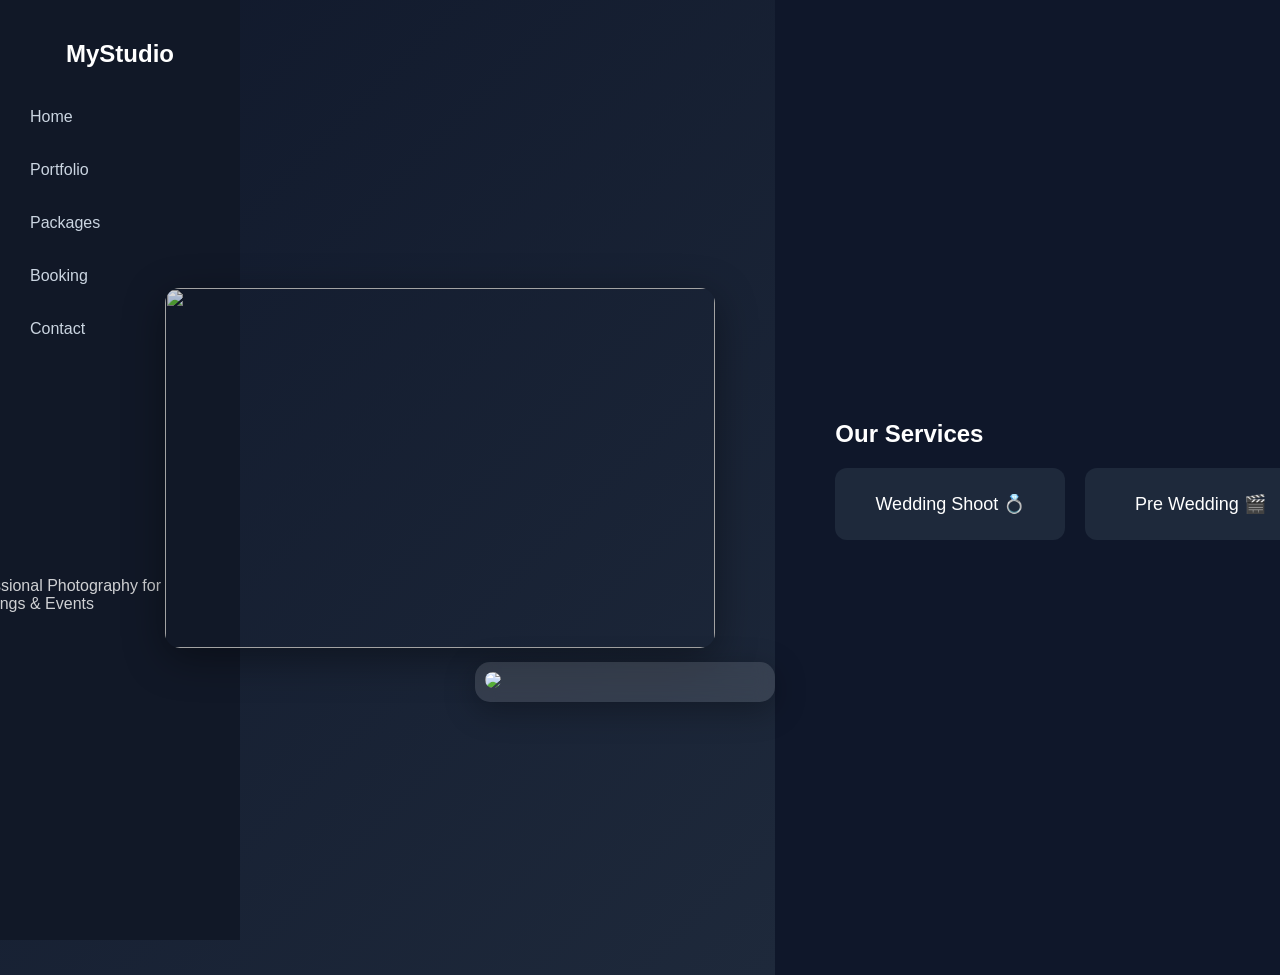
==== index.html @ eaa0087e "website entire code" ====
<!doctype html>
<html lang="en">
  <head>
    <meta charset="UTF-8" />
    <title>My Studio</title>
    <meta name="viewport" content="width=device-width, initial-scale=1.0" />

    <link rel="stylesheet" href="style.css" />
  </head>
  <body>
    <!-- SIDEBAR -->
    <div class="sidebar">
      <h2>MyStudio</h2>
      <a href="#">Home</a>
      <a href="portfolio.html">Portfolio</a>
      <a href="packages.html">Packages</a>
      <a href="booking.html">Booking</a>
      <a href="contact.html">Contact</a>
    </div>

    <!-- MAIN -->
    <div class="main">
      <!-- HERO -->
      <section class="hero">
        <div class="hero-text">
          <h1>Capture Your Moments <span>📸</span></h1>
          <p>Professional Photography for Weddings & Events</p>
          <a href="booking.html" class="btn">Book Now</a>
        </div>

        <div class="hero-images">
          <img
            src="https://images.unsplash.com/photo-1529636798458-92182e662485"
            class="big-img"
          />

          <div class="glass-card">
            <img
              src="https://images.unsplash.com/photo-1505009258425-11e3f2e6b7d7"
              class="small-img"
            />
          </div>
        </div>
      </section>

      <!-- SERVICES -->
      <section class="services">
        <h2>Our Services</h2>

        <div class="service-box">
          <div class="card">Wedding Shoot 💍</div>
          <div class="card">Pre Wedding 🎬</div>
          <div class="card">Events 🎉</div>
        </div>
      </section>
    </div>
  </body>
</html>
---- style.css ----
:root {
  margin: 0;
  font-family: Poppins;
  background: var(--bg);
  color: white;
}

.sidebar {
  width: 220px;
  height: 100vh;
  position: fixed;
  background: #020617;
  padding: 20px;
}

.sidebar a {
  display: block;
  color: #94a3b8;
  margin: 10px 0;
  text-decoration: none;
}

.sidebar a:hover {
  color: white;
}

.main {
  margin-left: 220px;
  padding: 30px;
}

.hero {
  height: 80vh;
  background: url("https://images.unsplash.com/photo-1519741497674-611481863552")
    center/cover;
  display: flex;
  align-items: center;
  justify-content: center;
}

.section-title {
  border-left: 4px solid var(--primary);
  padding-left: 10px;
}

.gallery {
  display: grid;
  grid-template-columns: repeat(auto-fit, minmax(250px, 1fr));
  gap: 15px;
}

.gallery img {
  width: 100%;
  border-radius: 10px;
}

.packages {
  display: grid;
  grid-template-columns: repeat(auto-fit, minmax(200px, 1fr));
  gap: 20px;
}

.card {
  background: rgba(255, 255, 255, 0.05);
  padding: 20px;
  border-radius: 10px;
}

input,
button {
  width: 100%;
  padding: 10px;
  margin: 10px 0;
}

button {
  background: var(--primary);
  border: none;
  color: white;
}
.booking-form,
.contact-box {
  max-width: 500px;
  margin-top: 20px;
}

textarea {
  width: 100%;
  padding: 10px;
  margin: 10px 0;
}

.btn {
  display: inline-block;
  background: #0ea5e9;
  padding: 10px 15px;
  color: white;
  text-decoration: none;
  border-radius: 5px;
}
/* Center content */
.main {
  margin-left: 220px;
  display: flex;
  justify-content: center;
  align-items: center;
  height: 100vh;
}

/* Form Card */
.form-container {
  background: rgba(255, 255, 255, 0.05);
  backdrop-filter: blur(10px);
  padding: 30px;
  border-radius: 15px;
  width: 400px;
  box-shadow: 0 0 30px rgba(0, 0, 0, 0.5);
}

.form-container h2 {
  text-align: center;
  margin-bottom: 20px;
}

/* Inputs */
.input-group {
  margin-bottom: 15px;
}

.input-group label {
  font-size: 14px;
  color: #94a3b8;
}

input,
textarea {
  width: 100%;
  padding: 12px;
  border: none;
  border-radius: 8px;
  background: rgba(255, 255, 255, 0.08);
  color: black;
  margin-top: 5px;
  outline: none;
}

/* Button */
button {
  width: 100%;
  padding: 12px;
  background: linear-gradient(45deg, #0ea5e9, #3b82f6);
  border: none;
  border-radius: 8px;
  color: white;
  font-weight: bold;
  cursor: pointer;
  transition: 0.3s;
}

button:hover {
  transform: scale(1.05);
  box-shadow: 0 0 10px #0ea5e9;
}
body {
  margin: 0;
  font-family: Arial;
  background: linear-gradient(135deg, #0f172a, #1e293b);
  color: white;
}

/* SIDEBAR */
.sidebar {
  width: 200px;
  height: 100vh;
  position: fixed;
  background: #111;
  padding: 20px;
}

.sidebar h2 {
  text-align: center;
}

.sidebar a {
  display: block;
  color: white;
  padding: 10px;
  text-decoration: none;
}

.sidebar a:hover {
  background: #333;
}

/* MAIN */
.main {
  margin-left: 220px;
  padding: 20px;
}

/* HERO */
.contact-hero {
  text-align: center;
  padding: 50px 20px;
}

.contact-hero h1 {
  font-size: 36px;
}

/* CONTAINER */
.contact-container {
  max-width: 1000px;
  margin: auto;
  display: grid;
  grid-template-columns: 1fr 1fr;
  gap: 30px;
  animation: fadeUp 0.8s ease;
}

/* CARDS */
.contact-left,
.contact-right {
  background: rgba(255, 255, 255, 0.05);
  padding: 30px;
  border-radius: 15px;
  backdrop-filter: blur(10px);
  transition: 0.3s;
}

.contact-left:hover,
.contact-right:hover {
  transform: translateY(-10px);
}

/* ITEMS */
.contact-item {
  display: flex;
  align-items: center;
  margin: 15px 0;
}

.contact-item i {
  margin-right: 10px;
}

/* SOCIAL */
.social a {
  margin-right: 10px;
  font-size: 20px;
  color: white;
}

/* FORM */
.contact-right input,
.contact-right textarea {
  width: 100%;
  padding: 12px;
  margin: 10px 0;
  border-radius: 8px;
  border: none;
}

.contact-right button {
  width: 100%;
  padding: 12px;
  background: #3b82f6;
  border: none;
  color: white;
  border-radius: 8px;
  cursor: pointer;
}

/* MAP */
.map iframe {
  width: 100%;
  height: 300px;
  margin-top: 30px;
  border: none;
  border-radius: 10px;
}

/* FOOTER */
.footer {
  text-align: center;
  margin-top: 20px;
  padding: 10px;
}

/* FLOAT BUTTONS */
.call-btn,
.whatsapp-btn {
  position: fixed;
  right: 20px;
  padding: 15px;
  border-radius: 50%;
  color: white;
}

.call-btn {
  bottom: 90px;
  background: blue;
}

.whatsapp-btn {
  bottom: 20px;
  background: green;
}

/* ANIMATION */
@keyframes fadeUp {
  from {
    opacity: 0;
    transform: translateY(40px);
  }
  to {
    opacity: 1;
    transform: translateY(0);
  }
}
/* GLOBAL */
body {
  margin: 0;
  font-family: Arial, sans-serif;
  background: #0f172a;
  color: white;
  display: flex;
}

/* SIDEBAR */
.sidebar {
  width: 200px;
  background: #111827;
  height: 100vh;
  padding: 20px;
  position: fixed;
}

.sidebar h2 {
  margin-bottom: 30px;
}

.sidebar a {
  display: block;
  text-decoration: none;
  color: #cbd5e1;
  margin: 15px 0;
  padding: 10px;
  border-radius: 6px;
  transition: 0.3s;
}

.sidebar a:hover {
  background: #1e293b;
  color: #fff;
}

.main {
  margin-left: 200px;
  width: calc(100% - 200px);
}

/* HERO */
.hero {
  display: flex;
  justify-content: space-between;
  align-items: center;
  padding: 100px 60px;
  height: 90vh;
  background: linear-gradient(135deg, #0f172a, #1e293b);
}

.hero-text h1 {
  font-size: 48px;
  font-weight: bold;
  line-height: 1.2;
}

.hero-text p {
  margin: 15px 0;
  opacity: 0.8;
}

.btn {
  display: inline-block;
  background: #2563eb;
  padding: 12px 28px;
  color: white;
  border-radius: 6px;
  text-decoration: none;
  font-size: 18px;
  transition: 0.3s;
}

.btn:hover {
  background: #1d4ed8;
  transform: scale(1.05);
}

/* HERO IMAGES */
.hero-images {
  position: relative;
}

.big-img {
  width: 550px;
  height: 360px;
  object-fit: cover;
  border-radius: 15px;
  filter: brightness(0.85);
  box-shadow: 0 10px 40px rgba(0, 0, 0, 0.4);
}

/* GLASS FLOATING CARD */
.glass-card {
  width: 280px;
  padding: 10px;
  position: absolute;
  right: -60px;
  bottom: -50px;

  background: rgba(255, 255, 255, 0.12);
  backdrop-filter: blur(10px);

  border-radius: 15px;
  box-shadow: 0 8px 32px rgba(0, 0, 0, 0.3);

  animation: float 4s ease-in-out infinite;
}

.small-img {
  width: 100%;
  border-radius: 12px;
}

/* FLOAT ANIMATION */
@keyframes float {
  0% {
    transform: translateY(0px);
  }
  50% {
    transform: translateY(-12px);
  }
  100% {
    transform: translateY(0px);
  }
}

/* SERVICES */
.services {
  padding: 60px;
}

.services h2 {
  margin-bottom: 20px;
}

.service-box {
  display: flex;
  gap: 20px;
}

.card {
  background: #1e293b;
  padding: 25px;
  width: 180px;
  text-align: center;
  border-radius: 12px;
  font-size: 18px;
  transition: 0.3s;
}

.card:hover {
  background: #334155;
  transform: translateY(-6px);
}

/* MOBILE RESPONSIVE */
@media (max-width: 900px) {
  .hero {
    flex-direction: column;
    text-align: center;
    height: auto;
  }

  .hero-images {
    margin-top: 40px;
  }

  .big-img {
    width: 100%;
  }

  .glass-card {
    left: 0;
    right: 0;
    margin: auto;
  }

  .service-box {
    flex-direction: column;
  }
}
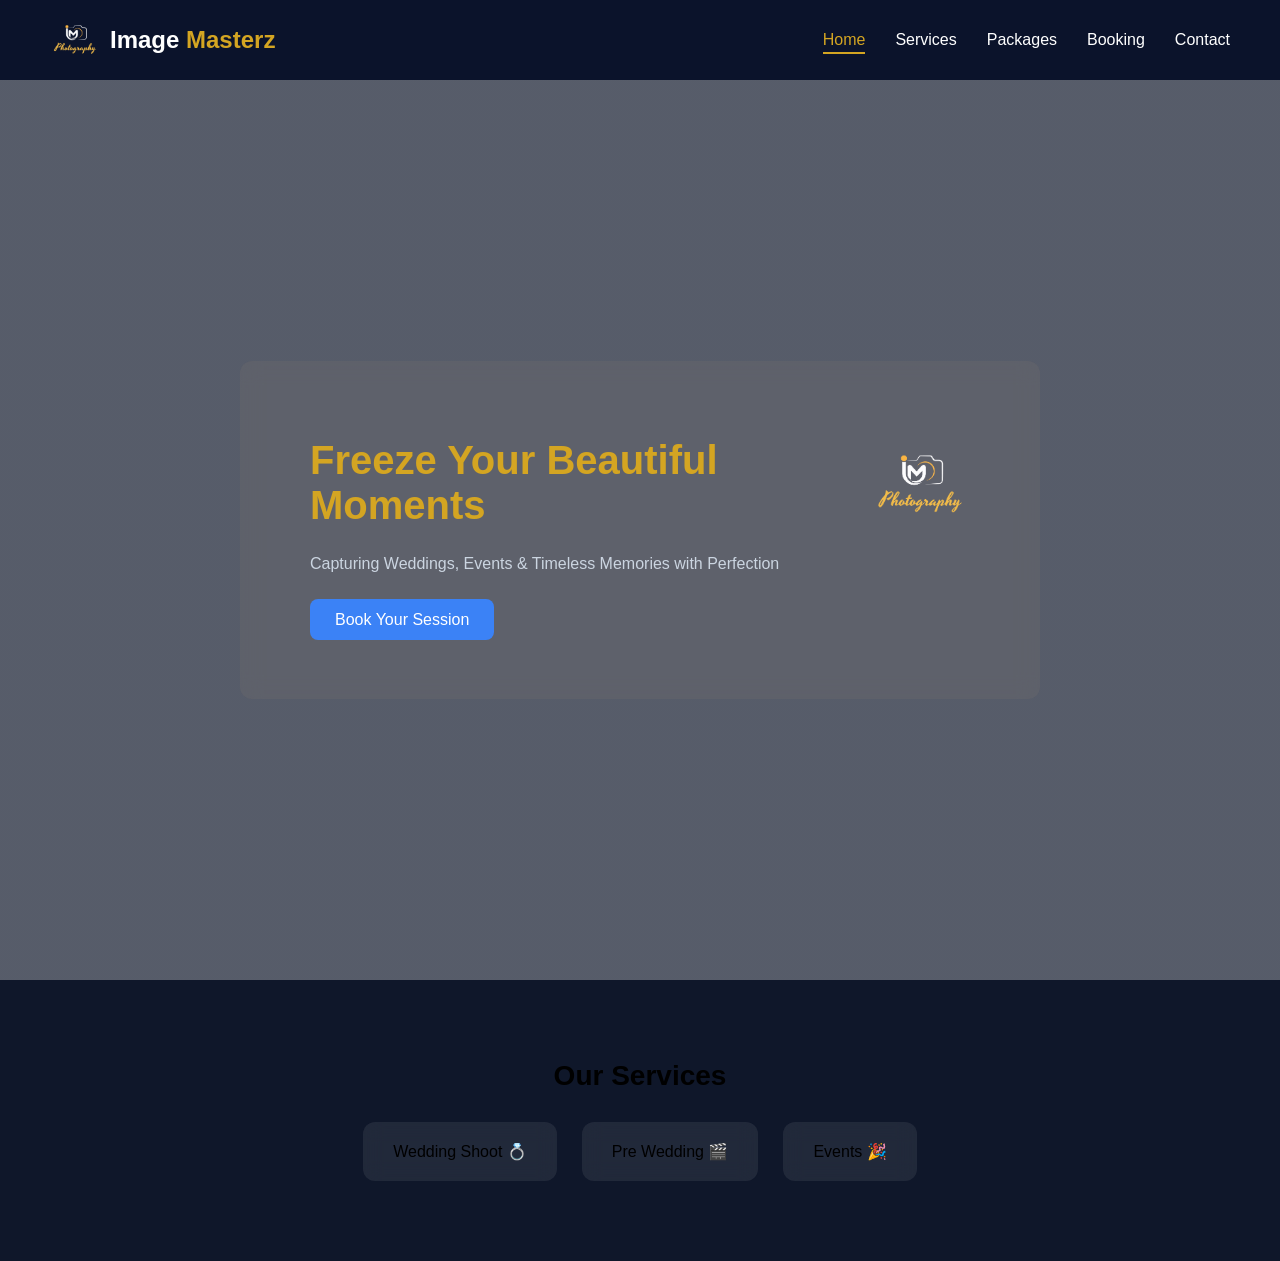
==== commit 73e92119: "first commit" ====
--- a/index.html
+++ b/index.html
@@ -2,57 +2,60 @@
 <html lang="en">
   <head>
     <meta charset="UTF-8" />
-    <title>My Studio</title>
+    <title>Image Masterz</title>
+    <link rel="icon" type="image/png" sizes="32x32" href="image/logo2.png">
     <meta name="viewport" content="width=device-width, initial-scale=1.0" />
+    <link rel="stylesheet" href="index.css" />
+  </head>
 
-    <link rel="stylesheet" href="style.css" />
-  </head>
   <body>
-    <!-- SIDEBAR -->
-    <div class="sidebar">
-      <h2>MyStudio</h2>
-      <a href="#">Home</a>
-      <a href="portfolio.html">Portfolio</a>
-      <a href="packages.html">Packages</a>
-      <a href="booking.html">Booking</a>
-      <a href="contact.html">Contact</a>
-    </div>
+    <!-- HEADER -->
+    <header class="navbar">
 
-    <!-- MAIN -->
-    <div class="main">
-      <!-- HERO -->
-      <section class="hero">
-        <div class="hero-text">
-          <h1>Capture Your Moments <span>📸</span></h1>
-          <p>Professional Photography for Weddings & Events</p>
-          <a href="booking.html" class="btn">Book Now</a>
-        </div>
+  <!-- LOGO -->
+  <div class="logo">
+    <img src="image/logo2.png" alt="logo">
+    <h2>Image <span>Masterz</span></h2>
+  </div>
 
-        <div class="hero-images">
-          <img
-            src="https://images.unsplash.com/photo-1529636798458-92182e662485"
-            class="big-img"
-          />
+  <!-- NAV MENU -->
+  <nav class="nav-menu">
+    <a href="#" class="active">Home</a>
+    <a href="Services.html">Services</a>
+    <a href="packages.html">Packages</a>
+    <a href="booking.html">Booking</a>
+    <a href="contact.html">Contact</a>
+  </nav>
 
-          <div class="glass-card">
-            <img
-              src="https://images.unsplash.com/photo-1505009258425-11e3f2e6b7d7"
-              class="small-img"
-            />
-          </div>
-        </div>
-      </section>
+</header>
 
-      <!-- SERVICES -->
-      <section class="services">
-        <h2>Our Services</h2>
+      <!-- <div class="nav-right">
+        <a href="#" class="book-btn">Book Now</a>
+      </div> -->
+    </header>
 
-        <div class="service-box">
-          <div class="card">Wedding Shoot 💍</div>
-          <div class="card">Pre Wedding 🎬</div>
-          <div class="card">Events 🎉</div>
-        </div>
-      </section>
-    </div>
+    <!-- HERO -->
+    <section class="hero">
+      <div class="hero-text">
+        <h1 class="highlight">
+          Freeze Your Beautiful Moments
+          <img src="image/logo2.png" class="brand-logo" alt="logo" />
+        </h1>
+        <p>Capturing Weddings, Events & Timeless Memories with Perfection</p>
+        <br />
+        <a href="#" class="btn">Book Your Session</a>
+      </div>
+    </section>
+
+    <!-- SERVICES -->
+    <section class="services">
+      <h2>Our Services</h2>
+
+      <div class="service-box">
+        <div class="card">Wedding Shoot 💍</div>
+        <div class="card">Pre Wedding 🎬</div>
+        <div class="card">Events 🎉</div>
+      </div>
+    </section>
   </body>
 </html>
--- a/index.css
+++ b/index.css
@@ -0,0 +1,242 @@
+* {
+  margin: 0;
+  padding: 0;
+  box-sizing: border-box;
+  font-family: sans-serif;
+}
+
+/* RESET */
+body {
+  margin: 0;
+  font-family: Arial, sans-serif;
+}
+
+/* NAVBAR */
+.navbar {
+  display: flex;
+  align-items: center;
+  justify-content: space-between; /* LEFT ALIGN */
+  background: #0b132b;
+  padding: 15px 50px;
+}
+
+/* LOGO */
+.logo {
+  display: flex;
+  align-items: center;
+  gap: 10px;
+  margin-right: 50px; /* space between logo & menu */
+}
+
+.logo img {
+  width: 50px;
+}
+
+.logo h2 {
+  color: #fff;
+  font-weight: 600;
+}
+
+.logo span {
+  color: #d4a522;
+}
+
+/* NAV LINKS */
+.nav-menu {
+  display: flex;
+  gap: 30px;
+}
+
+.nav-menu a {
+  text-decoration: none;
+  color: #fff;
+  font-weight: 500;
+  position: relative;
+  transition: 0.3s;
+}
+
+/* HOVER */
+.nav-menu a:hover {
+  color: #d4a522;
+}
+
+/* UNDERLINE EFFECT */
+.nav-menu a::after {
+  content: "";
+  position: absolute;
+  left: 0;
+  bottom: -5px;
+  width: 0%;
+  height: 2px;
+  background: #d4a522;
+  transition: 0.3s;
+}
+
+.nav-menu a:hover::after {
+  width: 100%;
+}
+
+/* ACTIVE LINK */
+.nav-menu a.active {
+  color: #d4a522;
+}
+
+.nav-menu a.active::after {
+  width: 100%;
+}
+
+/* BRAND WRAPPER */
+.brand {
+  display: flex;
+  align-items: center;
+  gap: 14px;
+}
+
+/* LOGO IMAGE */
+.brand-logo {
+  height: 55px;
+  width: auto;
+  object-fit: contain;
+  margin-top: 4px;
+}
+
+/* TEXT WRAPPER */
+.brand-name {
+  display: flex;
+  gap: 6px;
+  align-items: center;
+}
+
+/* "IMAGE" — White Elegant */
+.b-image {
+  font-family: "Playfair Display", serif;
+  font-size: 50px;
+  color: #ffffff;
+  font-weight: 700;
+}
+
+/* "MASTERZ" — Modern Gold */
+.b-masterz {
+  font-family: "Montserrat", sans-serif;
+  font-size: 50px;
+  font-weight: 900;
+  color: #f1b121;
+  letter-spacing: 1px;
+}
+.highlight {
+  color: #d4a522; /* Stylish Blue */
+}
+/* MENU */
+.nav-center {
+  display: flex;
+  gap: 30px;
+}
+
+.nav-center a {
+  text-decoration: none;
+  color: #e2e8f0;
+  transition: 0.3s;
+}
+
+.nav-center a:hover {
+  color: white;
+}
+
+/* BUTTON */
+.book-btn {
+  border: 1px solid #e2e8f0;
+  padding: 6px 15px;
+  border-radius: 6px;
+  text-decoration: none;
+  color: white;
+}
+
+/* HERO BACKGROUND */
+.hero {
+  height: 100vh;
+  display: flex;
+  align-items: center;
+  padding: 80px 60px;
+
+  background:
+    linear-gradient(rgba(15, 23, 42, 0.7), rgba(15, 23, 42, 0.7)),
+    url("https://images.unsplash.com/photo-1529636798458-92182e662485");
+
+  background-size: cover;
+  background-position: center;
+}
+
+/* HERO TEXT */
+.hero-text {
+  max-width: 500px;
+  background: rgba(0, 0, 0, 0.3);
+  padding: 30px;
+  border-radius: 12px;
+  backdrop-filter: blur(10px);
+}
+
+.hero h1 {
+  display: flex;
+  align-items: center;
+  gap: 12px;
+  font-size: 40px;
+  font-weight: 600;
+}
+
+.brand-logo {
+  width: 100px;
+  height: auto;
+}
+
+.hero-text p {
+  margin: 20px 0;
+  color: #cbd5e1;
+}
+
+/* BUTTON */
+.btn {
+  background: #3b82f6;
+  padding: 12px 25px;
+  border-radius: 8px;
+  text-decoration: none;
+  color: white;
+}
+
+/* SERVICES */
+.services {
+  padding: 80px 60px;
+  text-align: center;
+  background: #0f172a;
+}
+
+.services h2 {
+  font-size: 28px;
+  margin-bottom: 30px;
+}
+
+.service-box {
+  display: flex;
+  justify-content: center;
+  gap: 25px;
+}
+
+.card {
+  padding: 20px 30px;
+  background: rgba(255, 255, 255, 0.08);
+  border-radius: 12px;
+  backdrop-filter: blur(10px);
+  transition: 0.3s;
+}
+
+.card:hover {
+  transform: translateY(-8px);
+  background: rgba(255, 255, 255, 0.15);
+}
+.hero-text {
+  max-width: 800px;
+  margin: auto; /* ADD THIS */
+  background: rgba(112, 111, 111, 0.3);
+  padding: 70px;
+  border-radius: 12px;
+  backdrop-filter: blur(10px);
+}
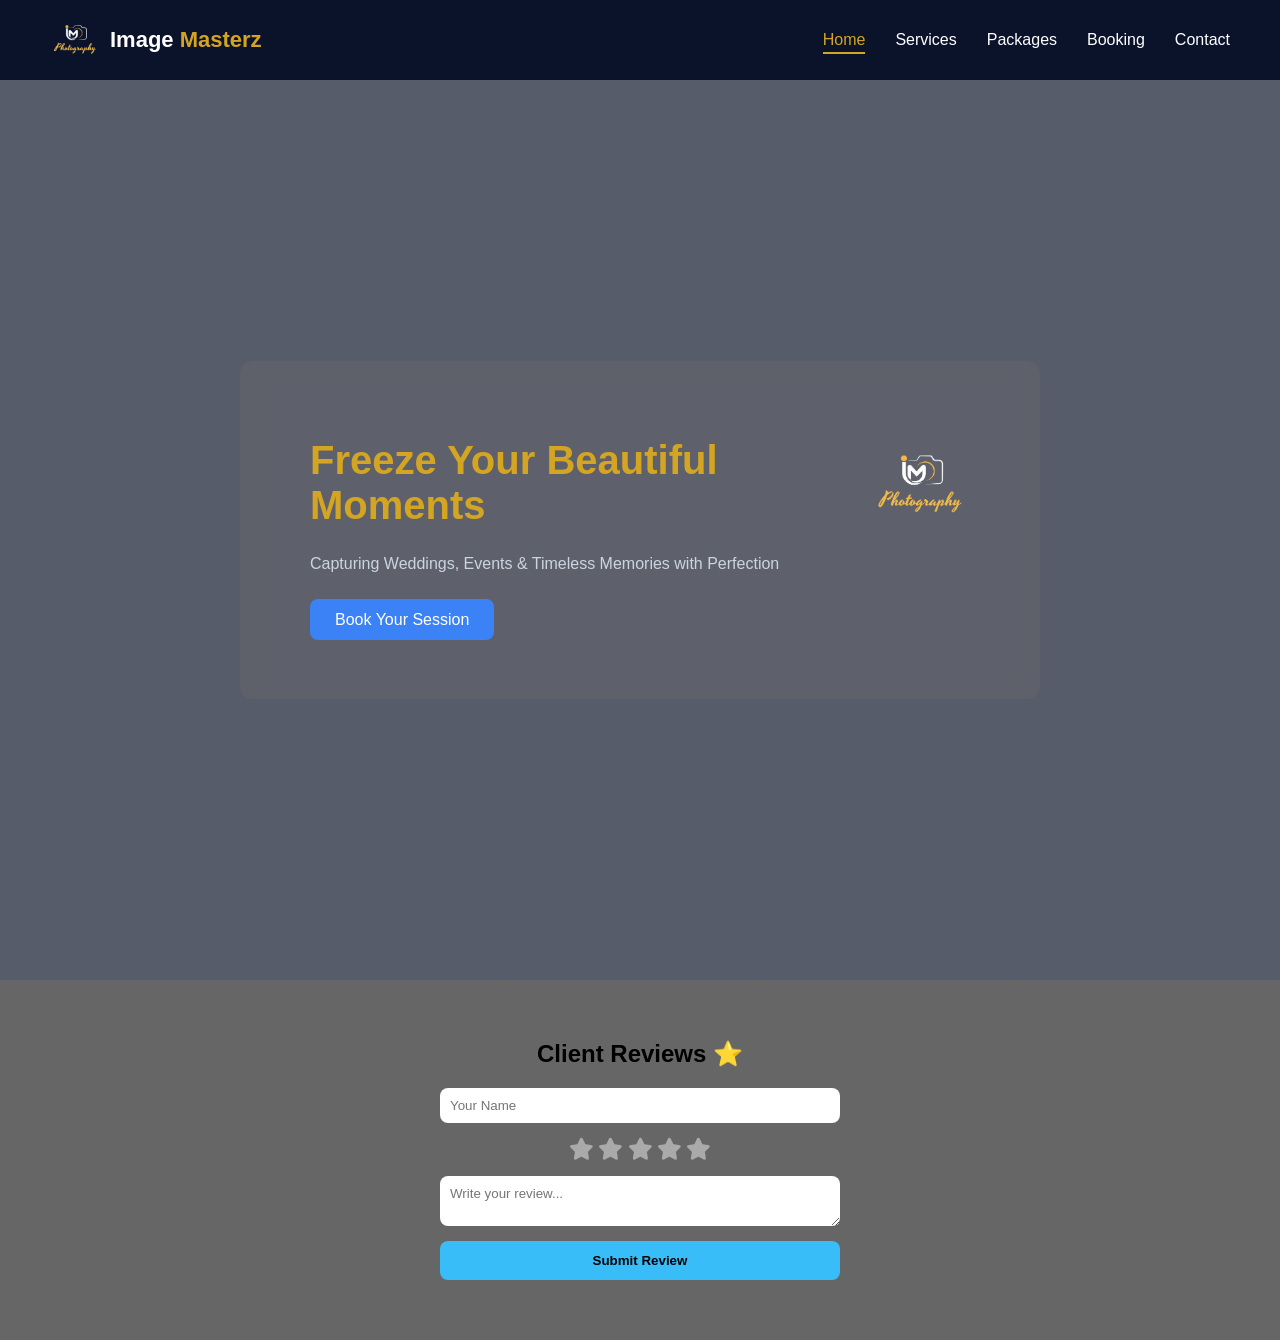
==== commit 77c9531b: "first commit" ====
--- a/index.html
+++ b/index.html
@@ -3,35 +3,78 @@
   <head>
     <meta charset="UTF-8" />
     <title>Image Masterz</title>
-    <link rel="icon" type="image/png" sizes="32x32" href="image/logo2.png">
+
+    <link rel="icon" type="image/png" sizes="32x32" href="image/logo2.png" />
     <meta name="viewport" content="width=device-width, initial-scale=1.0" />
+
     <link rel="stylesheet" href="index.css" />
+
+    <!-- ✅ IMPORTANT: FONT AWESOME -->
+    <link
+      rel="stylesheet"
+      href="https://cdnjs.cloudflare.com/ajax/libs/font-awesome/6.5.0/css/all.min.css"
+    />
+
+    <style>
+      /* REVIEW DESIGN */
+      .review-section {
+        padding: 60px 20px;
+        text-align: center;
+        background: rgba(0, 0, 0, 0.6);
+      }
+
+      .review-form {
+        max-width: 400px;
+        margin: auto;
+        display: flex;
+        flex-direction: column;
+        gap: 15px;
+      }
+
+      .review-form input,
+      .review-form textarea {
+        padding: 10px;
+        border-radius: 8px;
+        border: none;
+      }
+
+      .review-form button {
+        padding: 12px;
+        border: none;
+        border-radius: 8px;
+        background: #38bdf8;
+        cursor: pointer;
+        font-weight: bold;
+      }
+
+      /* STARS */
+      .rating i {
+        font-size: 22px;
+        color: #aaa;
+        cursor: pointer;
+      }
+
+      .rating i.active {
+        color: gold;
+      }
+    </style>
   </head>
 
   <body>
     <!-- HEADER -->
     <header class="navbar">
+      <div class="logo">
+        <img src="image/logo2.png" alt="logo" />
+        <h2>Image <span>Masterz</span></h2>
+      </div>
 
-  <!-- LOGO -->
-  <div class="logo">
-    <img src="image/logo2.png" alt="logo">
-    <h2>Image <span>Masterz</span></h2>
-  </div>
-
-  <!-- NAV MENU -->
-  <nav class="nav-menu">
-    <a href="#" class="active">Home</a>
-    <a href="Services.html">Services</a>
-    <a href="packages.html">Packages</a>
-    <a href="booking.html">Booking</a>
-    <a href="contact.html">Contact</a>
-  </nav>
-
-</header>
-
-      <!-- <div class="nav-right">
-        <a href="#" class="book-btn">Book Now</a>
-      </div> -->
+      <nav class="nav-menu">
+        <a href="#" class="active">Home</a>
+        <a href="Services.html">Services</a>
+        <a href="packages.html">Packages</a>
+        <a href="booking.html">Booking</a>
+        <a href="contact.html">Contact</a>
+      </nav>
     </header>
 
     <!-- HERO -->
@@ -47,15 +90,71 @@
       </div>
     </section>
 
-    <!-- SERVICES -->
-    <section class="services">
-      <h2>Our Services</h2>
+    <!-- REVIEW SECTION -->
+    <section class="review-section">
+      <h2>Client Reviews ⭐</h2>
 
-      <div class="service-box">
-        <div class="card">Wedding Shoot 💍</div>
-        <div class="card">Pre Wedding 🎬</div>
-        <div class="card">Events 🎉</div>
-      </div>
+      <form
+        action="https://formsubmit.co/haribca40@gmail.com"
+        method="POST"
+        class="review-form"
+      >
+        <!-- REQUIRED -->
+        <input type="hidden" name="_captcha" value="false" />
+        <input type="hidden" name="_subject" value="New Client Review" />
+        <input type="hidden" name="_template" value="table" />
+
+        <!-- NAME -->
+        <input type="text" name="Name" placeholder="Your Name" required />
+
+        <!-- STAR -->
+        <div class="rating">
+          <i class="fa-solid fa-star"></i>
+          <i class="fa-solid fa-star"></i>
+          <i class="fa-solid fa-star"></i>
+          <i class="fa-solid fa-star"></i>
+          <i class="fa-solid fa-star"></i>
+        </div>
+
+        <input type="hidden" name="Rating" id="rating-value" />
+
+        <!-- COMMENT -->
+        <textarea
+          name="Comment"
+          placeholder="Write your review..."
+          required
+        ></textarea>
+
+        <button type="submit">Submit Review</button>
+      </form>
     </section>
+
+    <script>
+      // STAR RATING
+      const stars = document.querySelectorAll(".rating i");
+      const ratingInput = document.getElementById("rating-value");
+
+      stars.forEach((star, index) => {
+        star.addEventListener("click", () => {
+          stars.forEach((s) => s.classList.remove("active"));
+
+          for (let i = 0; i <= index; i++) {
+            stars[i].classList.add("active");
+          }
+
+          ratingInput.value = index + 1;
+        });
+      });
+
+      // VALIDATION
+      document
+        .querySelector(".review-form")
+        .addEventListener("submit", function (e) {
+          if (!ratingInput.value) {
+            alert("Please select rating ⭐");
+            e.preventDefault();
+          }
+        });
+    </script>
   </body>
 </html>
--- a/index.css
+++ b/index.css
@@ -35,6 +35,7 @@
 .logo h2 {
   color: #fff;
   font-weight: 600;
+  font-size: 22px;
 }
 
 .logo span {
@@ -240,3 +241,50 @@
   border-radius: 12px;
   backdrop-filter: blur(10px);
 }
+/* REVIEW SECTION */
+.review-section {
+  padding: 60px 20px;
+  text-align: center;
+  background: rgba(0, 0, 0, 0.6);
+  backdrop-filter: blur(10px);
+}
+
+.review-section h2 {
+  margin-bottom: 20px;
+}
+
+.review-form {
+  max-width: 400px;
+  margin: auto;
+  display: flex;
+  flex-direction: column;
+  gap: 15px;
+}
+
+.review-form input,
+.review-form textarea {
+  padding: 10px;
+  border-radius: 8px;
+  border: none;
+}
+
+.review-form button {
+  padding: 12px;
+  border: none;
+  border-radius: 8px;
+  background: #38bdf8;
+  color: black;
+  font-weight: bold;
+  cursor: pointer;
+}
+
+/* STAR RATING */
+.rating i {
+  color: #bbb;
+  font-size: 20px;
+  cursor: pointer;
+}
+
+.rating i.active {
+  color: gold;
+}
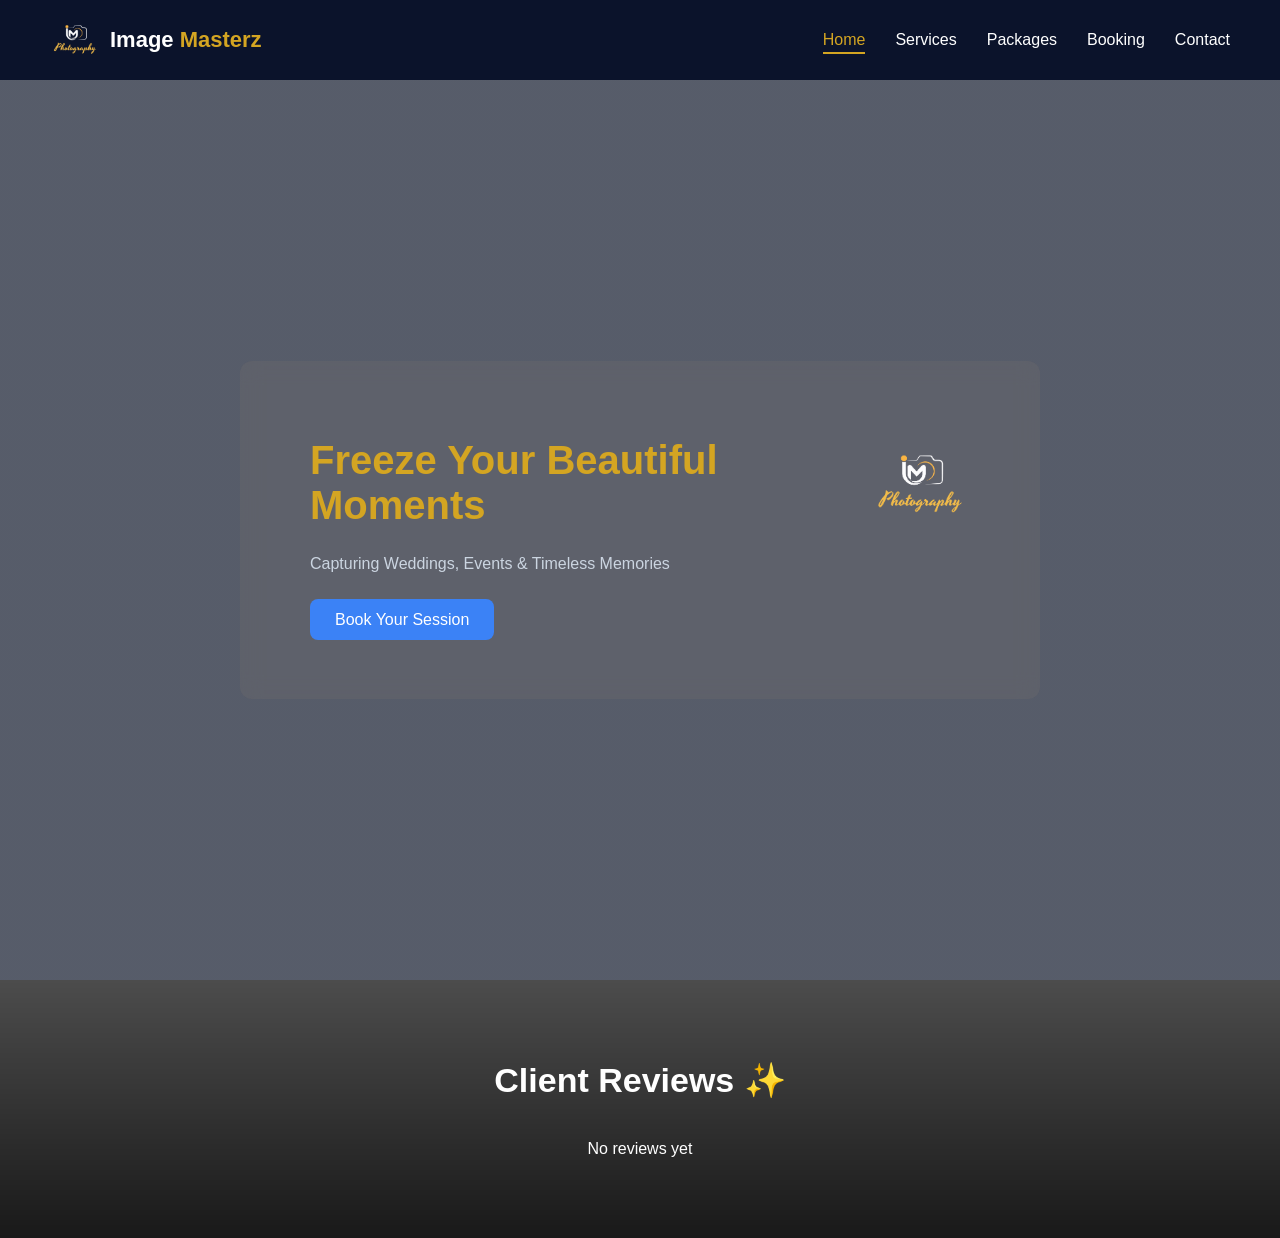
==== commit 470a8845: "some changes" ====
--- a/index.html
+++ b/index.html
@@ -1,160 +1,160 @@
 <!doctype html>
 <html lang="en">
-  <head>
-    <meta charset="UTF-8" />
-    <title>Image Masterz</title>
+<head>
+<meta charset="UTF-8" />
+<title>Image Masterz</title>
 
-    <link rel="icon" type="image/png" sizes="32x32" href="image/logo2.png" />
-    <meta name="viewport" content="width=device-width, initial-scale=1.0" />
+<link rel="icon" type="image/png" sizes="32x32" href="image/logo2.png" />
+<meta name="viewport" content="width=device-width, initial-scale=1.0" />
 
-    <link rel="stylesheet" href="index.css" />
+<link rel="stylesheet" href="index.css" />
 
-    <!-- ✅ IMPORTANT: FONT AWESOME -->
-    <link
-      rel="stylesheet"
-      href="https://cdnjs.cloudflare.com/ajax/libs/font-awesome/6.5.0/css/all.min.css"
-    />
+<link rel="stylesheet"
+href="https://cdnjs.cloudflare.com/ajax/libs/font-awesome/6.5.0/css/all.min.css"/>
 
-    <style>
-      /* REVIEW DESIGN */
-      .review-section {
-        padding: 60px 20px;
-        text-align: center;
-        background: rgba(0, 0, 0, 0.6);
-      }
+<style>
 
-      .review-form {
-        max-width: 400px;
-        margin: auto;
-        display: flex;
-        flex-direction: column;
-        gap: 15px;
-      }
+/* ===== REVIEW SECTION ===== */
+.review-section {
+  padding: 80px 20px;
+  text-align: center;
+  background: linear-gradient(rgba(0,0,0,0.7), rgba(0,0,0,0.9));
+}
 
-      .review-form input,
-      .review-form textarea {
-        padding: 10px;
-        border-radius: 8px;
-        border: none;
-      }
+.review-section h2 {
+  margin-bottom: 40px;
+}
 
-      .review-form button {
-        padding: 12px;
-        border: none;
-        border-radius: 8px;
-        background: #38bdf8;
-        cursor: pointer;
-        font-weight: bold;
-      }
+/* REVIEW CARDS */
+.review-cards {
+  display: flex;
+  flex-wrap: wrap;
+  justify-content: center;
+  gap: 25px;
+}
 
-      /* STARS */
-      .rating i {
-        font-size: 22px;
-        color: #aaa;
-        cursor: pointer;
-      }
+.review-card {
+  width: 280px;
+  padding: 20px;
+  border-radius: 20px;
+  background: rgba(255,255,255,0.05);
+  backdrop-filter: blur(12px);
+  border: 1px solid rgba(255,255,255,0.1);
+  text-align: left;
+  transition: 0.3s;
+}
 
-      .rating i.active {
-        color: gold;
-      }
-    </style>
-  </head>
+.review-card:hover {
+  transform: translateY(-8px);
+}
 
-  <body>
-    <!-- HEADER -->
-    <header class="navbar">
-      <div class="logo">
-        <img src="image/logo2.png" alt="logo" />
-        <h2>Image <span>Masterz</span></h2>
+.review-card h4 {
+  margin-bottom: 5px;
+}
+
+.review-card .stars {
+  color: gold;
+  font-size: 14px;
+  margin-bottom: 10px;
+}
+
+.review-card p {
+  font-size: 14px;
+  opacity: 0.8;
+}
+
+.avatar {
+  width: 40px;
+  height: 40px;
+  background: #fbbf24;
+  border-radius: 50%;
+  display: flex;
+  align-items: center;
+  justify-content: center;
+  font-weight: bold;
+  margin-bottom: 10px;
+}
+
+/* MOBILE */
+@media(max-width:768px){
+  .review-card {
+    width: 90%;
+  }
+}
+
+</style>
+</head>
+
+<body>
+
+<!-- HEADER -->
+<header class="navbar">
+  <div class="logo">
+    <img src="image/logo2.png" alt="logo" />
+    <h2>Image <span>Masterz</span></h2>
+  </div>
+
+  <nav class="nav-menu">
+    <a href="#" class="active">Home</a>
+    <a href="Services.html">Services</a>
+    <a href="packages.html">Packages</a>
+    <a href="booking.html">Booking</a>
+    <a href="contact.html">Contact</a>
+  </nav>
+</header>
+
+<!-- HERO -->
+<section class="hero">
+  <div class="hero-text">
+    <h1 class="highlight">
+      Freeze Your Beautiful Moments
+      <img src="image/logo2.png" class="brand-logo" />
+    </h1>
+    <p>Capturing Weddings, Events & Timeless Memories</p>
+    <br />
+    <a href="booking.html" class="btn">Book Your Session</a>
+  </div>
+</section>
+
+<!-- ✅ DYNAMIC REVIEW SECTION -->
+<section class="review-section">
+
+<h2>Client Reviews ✨</h2>
+
+<div id="review-list" class="review-cards"></div>
+
+</section>
+
+<script>
+function loadReviews() {
+  let container = document.getElementById("review-list");
+  let reviews = JSON.parse(localStorage.getItem("reviews") || "[]");
+
+  if (reviews.length === 0) {
+    container.innerHTML = "<p>No reviews yet</p>";
+    return;
+  }
+
+  container.innerHTML = "";
+
+  reviews.forEach(r => {
+
+    let stars = "⭐".repeat(r.stars);
+    let firstLetter = r.name.charAt(0).toUpperCase();
+
+    container.innerHTML += `
+      <div class="review-card">
+        <div class="avatar">${firstLetter}</div>
+        <h4>${r.name}</h4>
+        <div class="stars">${stars}</div>
+        <p>${r.text}</p>
       </div>
+    `;
+  });
+}
 
-      <nav class="nav-menu">
-        <a href="#" class="active">Home</a>
-        <a href="Services.html">Services</a>
-        <a href="packages.html">Packages</a>
-        <a href="booking.html">Booking</a>
-        <a href="contact.html">Contact</a>
-      </nav>
-    </header>
+loadReviews();
+</script>
 
-    <!-- HERO -->
-    <section class="hero">
-      <div class="hero-text">
-        <h1 class="highlight">
-          Freeze Your Beautiful Moments
-          <img src="image/logo2.png" class="brand-logo" alt="logo" />
-        </h1>
-        <p>Capturing Weddings, Events & Timeless Memories with Perfection</p>
-        <br />
-        <a href="#" class="btn">Book Your Session</a>
-      </div>
-    </section>
-
-    <!-- REVIEW SECTION -->
-    <section class="review-section">
-      <h2>Client Reviews ⭐</h2>
-
-      <form
-        action="https://formsubmit.co/haribca40@gmail.com"
-        method="POST"
-        class="review-form"
-      >
-        <!-- REQUIRED -->
-        <input type="hidden" name="_captcha" value="false" />
-        <input type="hidden" name="_subject" value="New Client Review" />
-        <input type="hidden" name="_template" value="table" />
-
-        <!-- NAME -->
-        <input type="text" name="Name" placeholder="Your Name" required />
-
-        <!-- STAR -->
-        <div class="rating">
-          <i class="fa-solid fa-star"></i>
-          <i class="fa-solid fa-star"></i>
-          <i class="fa-solid fa-star"></i>
-          <i class="fa-solid fa-star"></i>
-          <i class="fa-solid fa-star"></i>
-        </div>
-
-        <input type="hidden" name="Rating" id="rating-value" />
-
-        <!-- COMMENT -->
-        <textarea
-          name="Comment"
-          placeholder="Write your review..."
-          required
-        ></textarea>
-
-        <button type="submit">Submit Review</button>
-      </form>
-    </section>
-
-    <script>
-      // STAR RATING
-      const stars = document.querySelectorAll(".rating i");
-      const ratingInput = document.getElementById("rating-value");
-
-      stars.forEach((star, index) => {
-        star.addEventListener("click", () => {
-          stars.forEach((s) => s.classList.remove("active"));
-
-          for (let i = 0; i <= index; i++) {
-            stars[i].classList.add("active");
-          }
-
-          ratingInput.value = index + 1;
-        });
-      });
-
-      // VALIDATION
-      document
-        .querySelector(".review-form")
-        .addEventListener("submit", function (e) {
-          if (!ratingInput.value) {
-            alert("Please select rating ⭐");
-            e.preventDefault();
-          }
-        });
-    </script>
-  </body>
-</html>
+</body>
+</html>
--- a/index.css
+++ b/index.css
@@ -288,3 +288,152 @@
 .rating i.active {
   color: gold;
 }
+/* SECTION */
+.review-section {
+  padding: 100px 20px;
+  text-align: center;
+  background: radial-gradient(circle at top, #0f172a, #020617);
+  color: white;
+}
+
+.review-section h2 {
+  font-size: 34px;
+  margin-bottom: 60px;
+}
+
+/* GRID */
+.review-cards {
+  display: flex;
+  flex-wrap: wrap;
+  justify-content: center;
+  gap: 30px;
+}
+
+/* CARD */
+.review-card {
+  width: 280px;
+  padding: 25px;
+  border-radius: 20px;
+  position: relative;
+  overflow: hidden;
+  background: rgba(255,255,255,0.05);
+  backdrop-filter: blur(20px);
+  transition: 0.4s;
+}
+
+/* GLOW BORDER */
+.review-card::before {
+  content: "";
+  position: absolute;
+  inset: -2px;
+  background: linear-gradient(45deg,#00c6ff,#0072ff,#00c6ff);
+  z-index: -1;
+  filter: blur(15px);
+  opacity: 0;
+  transition: 0.4s;
+}
+
+.review-card:hover::before {
+  opacity: 1;
+}
+
+.review-card:hover {
+  transform: translateY(-12px) scale(1.03);
+}
+
+/* AVATAR */
+.avatar {
+  width: 50px;
+  height: 50px;
+  border-radius: 50%;
+  background: linear-gradient(45deg,#00c6ff,#0072ff);
+  display: flex;
+  align-items: center;
+  justify-content: center;
+  font-weight: bold;
+  margin-bottom: 10px;
+}
+
+/* STARS */
+.stars {
+  color: gold;
+  margin-bottom: 10px;
+}
+
+/* FORM */
+.review-form {
+  margin-top: 70px;
+  max-width: 420px;
+  margin-inline: auto;
+  padding: 30px;
+  border-radius: 20px;
+  background: rgba(255,255,255,0.05);
+  backdrop-filter: blur(25px);
+  box-shadow: 0 0 40px rgba(0,198,255,0.2);
+}
+
+/* INPUT */
+.input-box {
+  position: relative;
+  margin-bottom: 20px;
+}
+
+.input-box input,
+.input-box textarea {
+  width: 100%;
+  padding: 12px;
+  border-radius: 10px;
+  border: none;
+  background: rgba(255,255,255,0.08);
+  color: white;
+  outline: none;
+}
+
+/* FLOAT LABEL */
+.input-box label {
+  position: absolute;
+  left: 12px;
+  top: 12px;
+  color: #aaa;
+  transition: 0.3s;
+}
+
+.input-box input:focus + label,
+.input-box input:valid + label,
+.input-box textarea:focus + label,
+.input-box textarea:valid + label {
+  top: -8px;
+  font-size: 12px;
+  color: #00c6ff;
+}
+
+/* RATING */
+.rating i {
+  font-size: 26px;
+  color: #555;
+  cursor: pointer;
+  transition: 0.3s;
+}
+
+.rating i:hover {
+  color: gold;
+  transform: scale(1.2);
+}
+
+/* BUTTON */
+button {
+  width: 100%;
+  padding: 12px;
+  border-radius: 30px;
+  border: none;
+  background: linear-gradient(45deg,#00c6ff,#0072ff);
+  color: white;
+  font-size: 15px;
+  cursor: pointer;
+  transition: 0.3s;
+}
+
+button:hover {
+  transform: scale(1.05);
+  box-shadow: 0 0 25px #00c6ff;
+}
